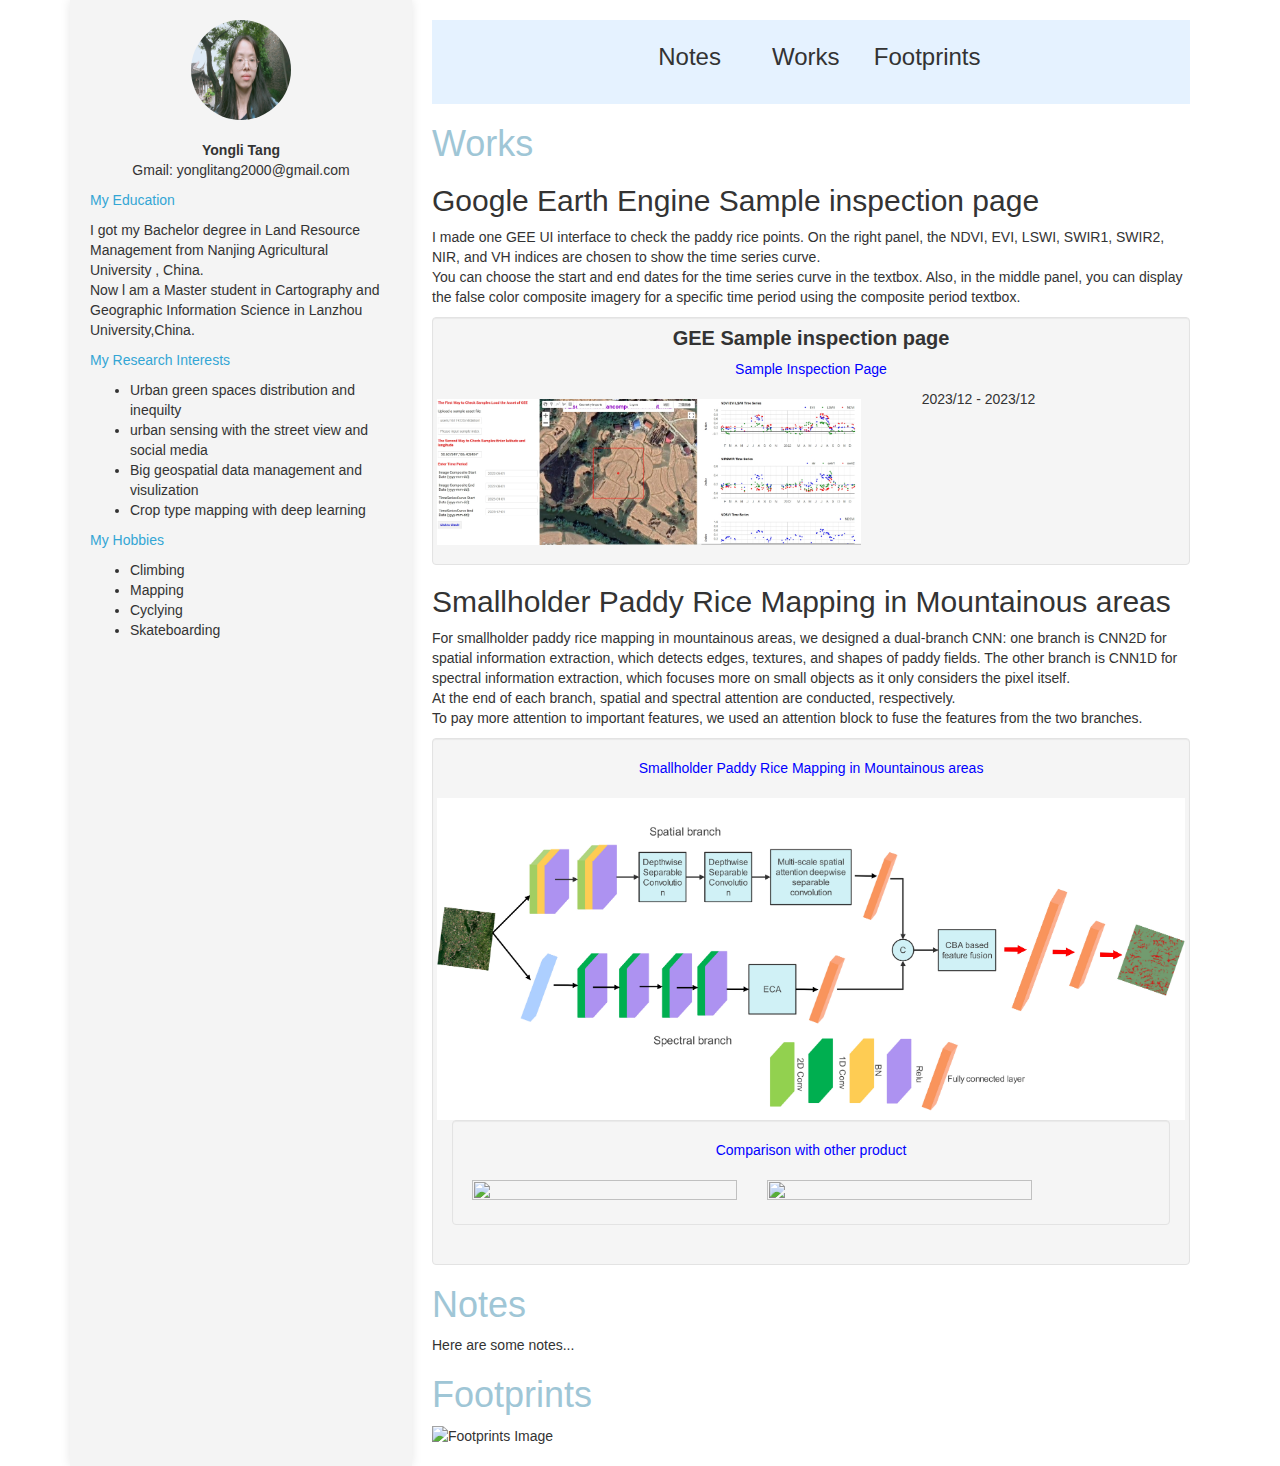
==== index.html @ 6a6a63fb "Update index.html" ====
<!DOCTYPE html>
<html lang="en">
<head>
    <meta charset="UTF-8">
    <meta name="viewport" content="width=device-width, initial-scale=1.0">
    <title>Personal Website</title>
    <!-- Bootstrap Core CSS -->
    <link href="<https://maxcdn.bootstrapcdn.com/bootstrap/4.0.0/css/bootstrap.min.css>" rel="stylesheet">

    <link href="css/styles.css" rel="stylesheet">
  
    <link rel="stylesheet" href="https://maxcdn.bootstrapcdn.com/bootstrap/3.4.1/css/bootstrap.min.css">
    <script src="https://kit.fontawesome.com/a076d05399.js" crossorigin="anonymous"></script>
    <script src="https://ajax.googleapis.com/ajax/libs/jquery/3.7.1/jquery.min.js"></script>
    <script src="https://maxcdn.bootstrapcdn.com/bootstrap/3.4.1/js/bootstrap.min.js"></script>
    
</head>
    
    <style>
        /* CSS styles here */
        .container {
            display: flex;
        }
        .sidebar {
            width: 30%;
            padding: 20px;
            box-shadow: 0 0 10px rgba(0,0,0,0.1);
            /* Removed 'align-items: left;' as it's not valid. Use 'align-items: flex-start;' instead if needed. */
        }
        .profile .vcard-details {
            list-style-type: none; /* Remove list styles */
            padding: 0; /* Remove padding */
        }
        .profile .vcard-details li {
            margin-bottom: 10px; /* Adjust margin between list items */
        }
        .profile .vcard-details li svg {
            vertical-align: middle; /* Align icons vertically */
            margin-right: 5px; /* Space between icon and text */
        }
        .profile .vcard-details li span {
            vertical-align: middle; /* Align text vertically */
        }
        .content {
            width: 70%;
            padding: 20px;
        }
        .content nav {
            width: 100%;
            background-color: #e5f2ff;
            padding: 20px;
            display: flex;
            justify-content: center;
        }
        .content nav ul {
            list-style-type: none;
            padding: 0;
            display: flex;
            justify-content: space-around;
            width: 50%;
        }
        .content nav ul li {
            flex: 1;
            margin: 0 10px;
            text-align: center;
        }
        .profile ul {
            list-style-type: none;
            padding: 0;
        }
        .profile ul li {
            margin-bottom: 10px;
        }
        .profile-picture {
            width: 100px;
            height: 100px;
            border-radius: 50%;
        }
    </style>
</head>
<body>

<div class="container">
    <div class="sidebar">
        <div class="profile">
            <div class="user-profile-mini-avatar d-flex align-items-center">
                <img src="img/me2022.jpg" alt="Profile Picture" class="profile-picture">
                <div class="ml-2">
                    <strong>Yongli Tang</strong>
                </div>
            </div>
            <ul class="list-unstyled mb-0 ml-0">
                <!-- <li>
                    <svg class="octicon octicon-organization" viewBox="0 0 16 16" version="1.1" width="16" height="16" aria-hidden="true">
                        <path d="M1.75 16A1.75 1.75 0 0 1 0 14.25V1.75C0 .784.784 0 1.75 0h8.5C11.216 0 12 .784 12 1.75v12.5c0 .085-.006.168-.018.25h2.268a.25.25 0 0 0 .25-.25V8.285a.25.25 0 0 0-.111-.208l-1.055-.703a.749.749 0 1 1 .832-1.248l1.055.703c.487.325.779.871.779 1.456v5.965A1.75 1.75 0 0 1 14.25 16h-3.5a.766.766 0 0 1-.197-.026c-.099.017-.2.026-.303.026h-3a.75.75 0 0 1-.75-.75V14h-1v1.25a.75.75 0 0 1-.75.75Zm-.25-1.75c0 .138.112.25.25.25H4v-1.25a.75.75 0 0 1 .75-.75h2.5a.75.75 0 0 1 .75.75v1.25h2.25a.25.25 0 0 0 .25-.25V1.75a.25.25 0 0 0-.25-.25h-8.5a.25.25 0 0 0-.25.25ZM3.75 6h.5a.75.75 0 0 1 0 1.5h-.5a.75.75 0 0 1 0-1.5ZM3 3.75A.75.75 0 0 1 3.75 3h.5a.75.75 0 0 1 0 1.5h-.5A.75.75 0 0 1 3 3.75Zzm4 3A.75.75 0 0 1 7.75 6h.5a.75.75 0 0 1 0 1.5h-.5A.75.75 0 0 1 7 6.75ZM7.75 3h.5a.75.75 0 0 1 0 1.5h-.5a.75.75 0 0 1 0-1.5ZM3 9.75A.75.75 0 0 1 3.75 9h.5a.75.75 0 0 1 0 1.5h-.5A.75.75 0 0 1 3 9.75ZM7.75 9h.5a.75.75 0 0 1 0 1.5h-.5a.75.75 0 0 1 0-1.5Z"></path>
                    </svg>
                    <span>Bachelor-Nanjing Agricultural University (2019-2023)</span>
                </li> -->
                <!-- <li>
                    <svg class="octicon octicon-organization" viewBox="0 0 16 16" version="1.1" width="16" height="16" aria-hidden="true">
                        <path d="M1.75 16A1.75 1.75 0 0 1 0 14.25V1.75C0 .784.784 0 1.75 0h8.5C11.216 0 12 .784 12 1.75v12.5c0 .085-.006.168-.018.25h2.268a.25.25 0 0 0 .25-.25V8.285a.25.25 0 0 0-.111-.208l-1.055-.703a.749.749 0 1 1 .832-1.248l1.055.703c.487.325.779.871.779 1.456v5.965A1.75 1.75 0 0 1 14.25 16h-3.5a.766.766 0 0 1-.197-.026c-.099.017-.2.026-.303.026h-3a.75.75 0 0 1-.75-.75V14h-1v1.25a.75.75 0 0 1-.75.75Zm-.25-1.75c0 .138.112.25.25.25H4v-1.25a.75.75 0 0 1 .75-.75h2.5a.75.75 0 0 1 .75.75v1.25h2.25a.25.25 0 0 0 .25-.25V1.75a.25.25 0 0 0-.25-.25h-8.5a.25.25 0 0 0-.25.25ZM3.75 6h.5a.75.75 0 0 1 0 1.5h-.5a.75.75 0 0 1 0-1.5ZM3 3.75A.75.75 0 0 1 3.75 3h.5a.75.75 0 0 1 0 1.5h-.5
                        <svg class="octicon octicon-organization" viewBox="0 0 16 16" version="1.1" width="16" height="16" aria-hidden="true">
                            <path d="M1.75 16A1.75 1.75 0 0 1 0 14.25V1.75C0 .784.784 0 1.75 0h8.5C11.216 0 12 .784 12 1.75v12.5c0 .085-.006.168-.018.25h2.268a.25.25 0 0 0 .25-.25V8.285a.25.25 0 0 0-.111-.208l-1.055-.703a.749.749 0 1 1 .832-1.248l1.055.703c.487.325.779.871.779 1.456v5.965A1.75 1.75 0 0 1 14.25 16h-3.5a.766.766 0 0 1-.197-.026c-.099.017-.2.026-.303.026h-3a.75.75 0 0 1-.75-.75V14h-1v1.25a.75.75 0 0 1-.75.75Zm-.25-1.75c0 .138.112.25.25.25H4v-1.25a.75.75 0 0 1 .75-.75h2.5a.75.75 0 0 1 .75.75v1.25h2.25a.25.25 0 0 0 .25-.25V1.75a.25.25 0 0 0-.25-.25h-8.5a.25.25 0 0 0-.25.25ZM3.75 6h.5a.75.75 0 0 1 0 1.5h-.5a.75.75 0 0 1 0-1.5ZM3 3.75A.75.75 0 0 1 3.75 3h.5a.75.75 0 0 1 0 1.5h-.5A.75.75 0 0 1 3 3.75Zzm4 3A.75.75 0 0 1 7.75 6h.5a.75.75 0 0 1 0 1.5h-.5A.75.75 0 0 1 7 6.75ZM7.75 3h.5a.75.75 0 0 1 0 1.5h-.5a.75.75 0 0 1 0-1.5ZM3 9.75A.75.75 0 0 1 3.75 9h.5a.75.75 0 0 1 0 1.5h-.5A.75.75 0 0 1 3 9.75ZM7.75 9h.5a.75.75 0 0 1 0 1.5h-.5a.75.75 0 0 1 0-1.5Z"></path>
                        </svg>
                        <span>Master-Lanzhou University (2023- )</span>
                    </li> -->
                    <li>Gmail: yonglitang2000@gmail.com</li>
                    
                </ul>
            </div>
            <p style="color: rgb(51, 166, 212);"> My Education</p>
            <p>I got my Bachelor degree in Land Resource Management from Nanjing Agricultural University , China. 
                <br>Now l am a Master student in Cartography and Geographic Information Science in Lanzhou University,China.   </p>
                <p style="color: rgb(51, 166, 212);">My Research Interests</p>
                <ul>
                    <li> Urban green spaces distribution and inequilty</li>
                    <li> urban sensing with the street view and social media</li>
                    <li> Big geospatial data management and visulization</li>
                    <li> Crop type mapping with deep learning</li>
                </ul>
            <p style="color: rgb(51, 166, 212);">My Hobbies</p>
            <ul>
                <li> Climbing </li>
                <li> Mapping</li>
                <li> Cyclying </li>
                <li> Skateboarding</li> 
            </ul>
        </div>

        <i class="fa-thin fa-envelope"></i>
        
        <div class="content">
            <nav>
                <ul>
                    <li><a href="#notes" style="font-size: 24px">Notes</a></li>
                    <li><a href="#work" style="font-size: 24px">Works</a></li>
                    <li><a href="#footprints" style="font-size: 24px">Footprints</a></li>
                </ul>
            </nav>
            <div id="work">
                <!-- Work 相关内容 -->
                <h1  style="color: rgb(159, 198, 214);">Works</h1>
         
           </p>  
               
                <h2>Google Earth Engine Sample inspection page</h2>
                <p> I made one GEE UI interface to check the paddy rice points. On the right panel, the NDVI, EVI, LSWI, SWIR1, SWIR2, NIR, and VH indices are chosen to show the time series curve.
                    <br>
                    You can choose the start and end dates for the time series curve in the textbox. 
                    Also, in the middle panel, you can display the false color composite imagery for a specific time period using the composite period textbox.</p>
        
                <div class="col-md-12 well">
                  
                    <h3 style="text-align: center; margin-top: -10px;font-size: 20px;"><b>GEE Sample inspection page</b></h3>
                    <!-- <div class="row"> -->
                        <div class="row">
                            <!-- <h4><b>A One month GIS &amp; Cartography Course project</b></h4> -->
                          
                            <p style="text-align:center"><a href="img/geechecksamples.png" previewlistener="true" style="color: blue;">Sample Inspection Page</a></p>
                            
                     <!-- 具体的图片摆放位置 -->
                    <div class="row">
                        <div class="col-md-7">
                            <img style="width:100%; height:100%;margin-top:10px" src="img/geechecksamples.png">
                        </div>
                        <div class="col-md-3">
                            <p style="text-align: right; margin-right: 20px">2023/12 - 2023/12</p>
                            <p></p>
                            
                        </div>
                    </div>
                    
                </div>
            </div>
            <div>
                
                <h2>Smallholder Paddy Rice Mapping in Mountainous areas</h2>
               <p>For smallholder paddy rice mapping in mountainous areas, we designed a dual-branch CNN: one branch is CNN2D for spatial information extraction, which detects edges, textures, and shapes of paddy fields. The other branch is CNN1D for spectral information extraction, which focuses more on small objects as it only considers the pixel itself.<br>
At the         end of each branch, spatial and spectral attention are conducted, respectively.<br>
To pay         more attention to important features, we used an attention block to fuse the features from the two branches.</p>
                <div class="col-md-12 well">
                    <h3 style="text-align: center; margin-top: -10px"><b></b></h3> 
                    <p style="text-align:center;"><a href="https://github.com/tangyongli/DLRicemap/tree/main" previewlistener="true" style="color: blue;">Smallholder Paddy Rice Mapping in Mountainous areas</a></p>
                     <!-- 具体的图片摆放位置 -->
                    <div class="row">
                        <img style="width:100%; height:100%;margin-top:10px" src="img/Ricemodel.png">
                    </div>
                    <div class="col-md-12 well">
                        <div class="row">
                            <p style="text-align:center;"><a href="https://doi.org/10.5194/essd-15-3203-2023" previewlistener="true" style="color: blue;" >Comparison with other product</a></p>
                        <div class="col-md-5">
                            <img style="width:100%; height:100%;margin-top:10px" src="img/comparsion1.png">
                        </div>
                        <div class="col-md-5">
                            <img style="width:100%; height:100%;margin-top:10px" src="img/comparsion2.png">
                        </div>

                       
                     
                        </div>
                    </div>
            </div>
            </div>

            <div id="notes">
                <!-- Notes 相关内容 -->
                <h1 style="color: rgb(159, 198, 214);">Notes</h1>
                <p>Here are some notes...</p>
            </div>
            <div id="footprints">
                <!-- Footprints 相关内容 -->
                <h1 style="color: rgb(159, 198, 214);">Footprints</h1>
                
                <img src="https://www.esri.com/content/dam/esrisites/en-us/about/what-is-gis/assets/image-switcher-maps/identify-problems-what-is-gis-image-switcher.jpg" height="200px" width="300px" alt="Footprints Image">

            </div>


        
            
        </div>
        
        </div>
        
        <script src="Js/script.js"></script>
        </body>
        </html>
---- css/styles.css ----
/* styles.css */
.container {
    display: flex;
    justify-content: space-between;
}

.sidebar {
    width: 30%;
    padding: 20px;
    background-color: #f4f4f4;
}

.profile {
    text-align: center;
}

.profile-picture {
    width: 150px;
    height: 150px;
    border-radius: 50%;
    margin-bottom: 20px;
}

.content {
    width: 65%;
    padding: 20px;
}

header {
    margin-top: 0px; /* 添加一个顶部间距来分隔个人资料和内容部分 */
}

nav ul {
    list-style-type: none;
    padding: 0;
}

nav ul li {
    display: inline;
    margin-right: 20px;
}

nav ul li a {
    text-decoration: none;
    color: #333;
}

nav ul li a:hover {
    color: #007bff;
}
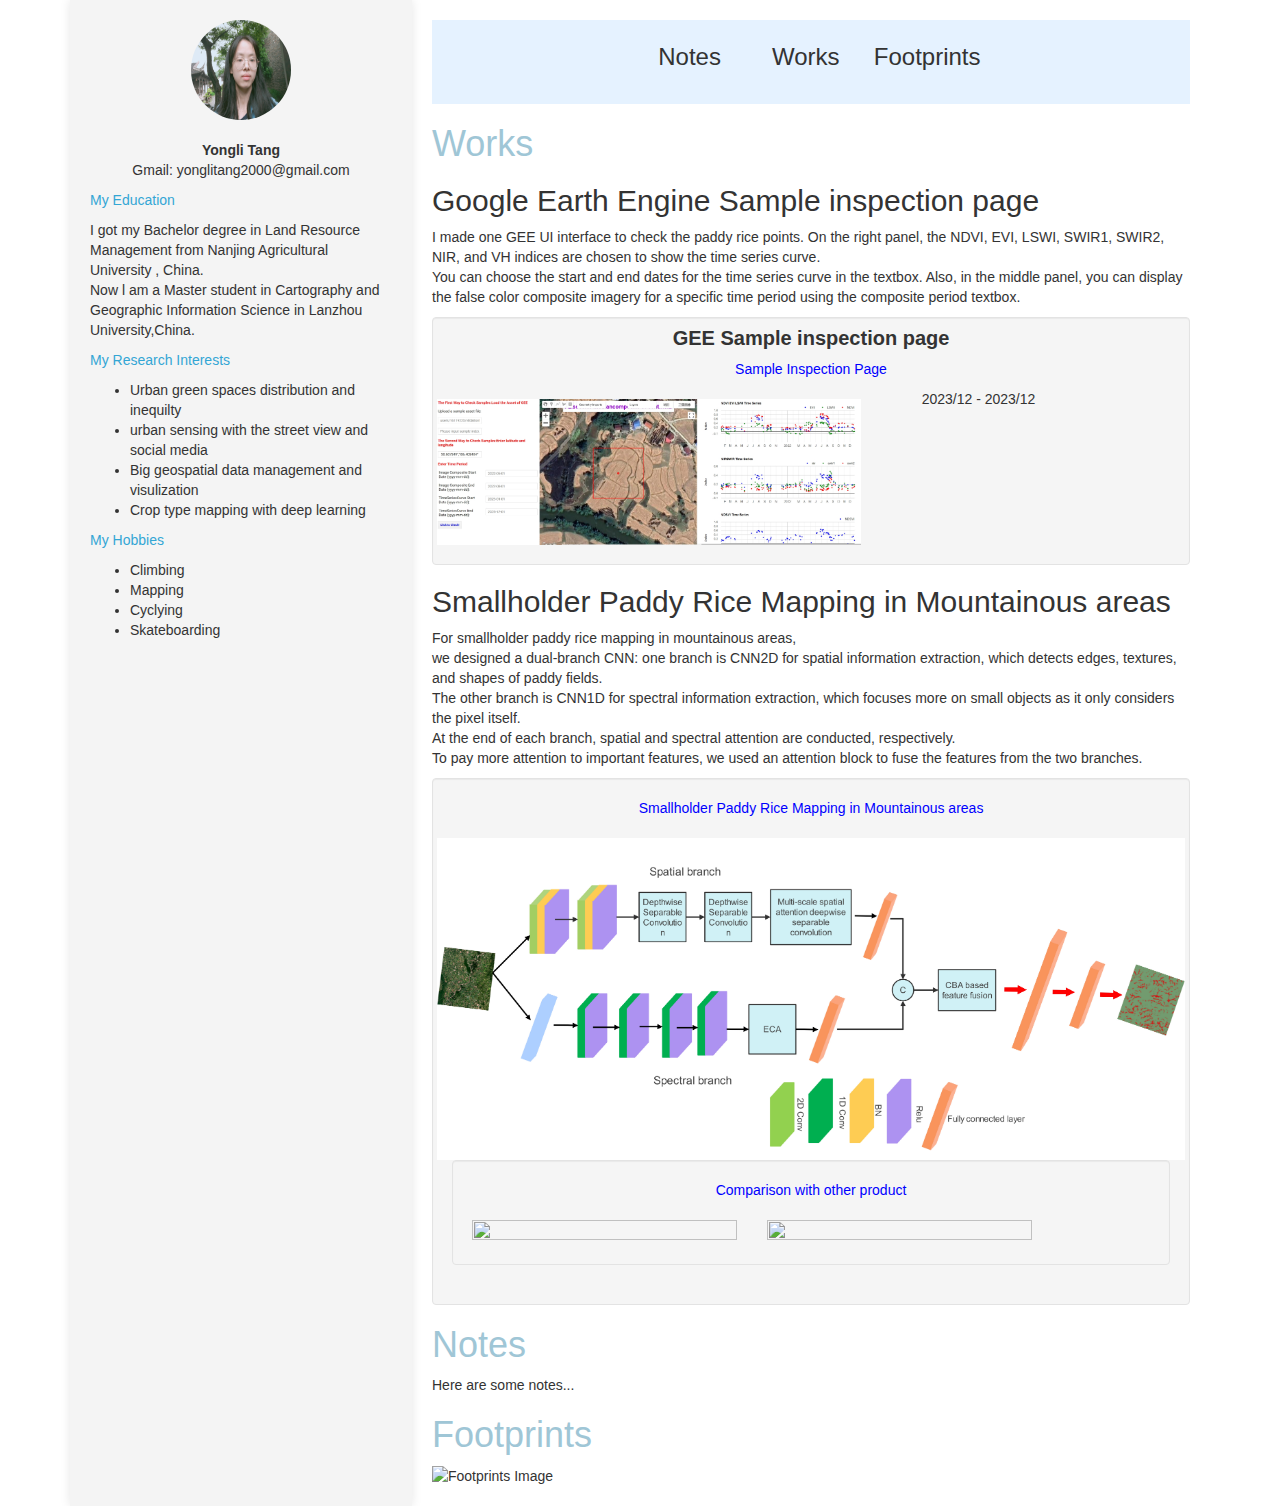
==== commit 5928dc2c: "Update index.html" ====
--- a/index.html
+++ b/index.html
@@ -175,9 +175,9 @@
             <div>
                 
                 <h2>Smallholder Paddy Rice Mapping in Mountainous areas</h2>
-               <p>For smallholder paddy rice mapping in mountainous areas, we designed a dual-branch CNN: one branch is CNN2D for spatial information extraction, which detects edges, textures, and shapes of paddy fields. The other branch is CNN1D for spectral information extraction, which focuses more on small objects as it only considers the pixel itself.<br>
-At the         end of each branch, spatial and spectral attention are conducted, respectively.<br>
-To pay         more attention to important features, we used an attention block to fuse the features from the two branches.</p>
+               <p>For smallholder paddy rice mapping in mountainous areas,<br> we designed a dual-branch CNN: one branch is CNN2D for spatial information extraction, which detects edges, textures, and shapes of paddy fields. <br>The other branch is CNN1D for spectral information extraction, which focuses more on small objects as it only considers the pixel itself.<br>
+                At the end of each branch, spatial and spectral attention are conducted, respectively.<br>
+                To pay more attention to important features, we used an attention block to fuse the features from the two branches.</p>
                 <div class="col-md-12 well">
                     <h3 style="text-align: center; margin-top: -10px"><b></b></h3> 
                     <p style="text-align:center;"><a href="https://github.com/tangyongli/DLRicemap/tree/main" previewlistener="true" style="color: blue;">Smallholder Paddy Rice Mapping in Mountainous areas</a></p>
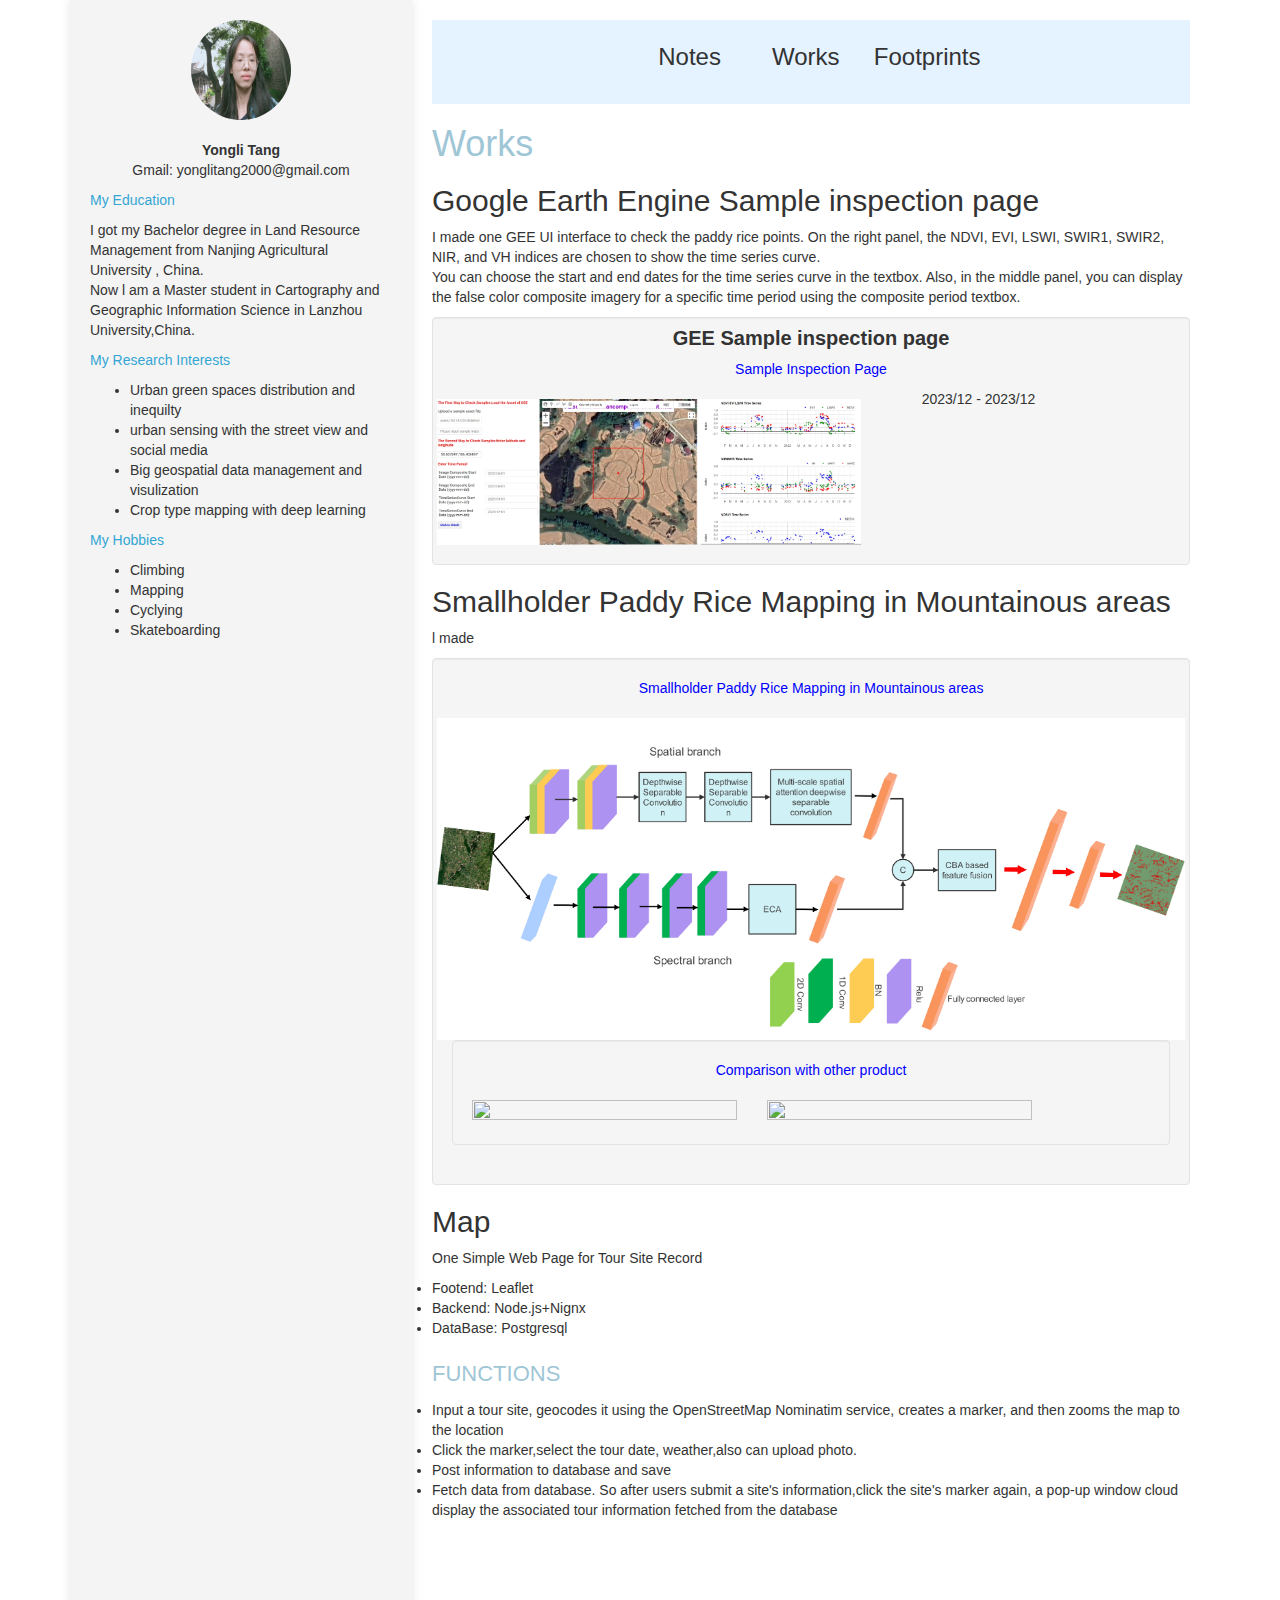
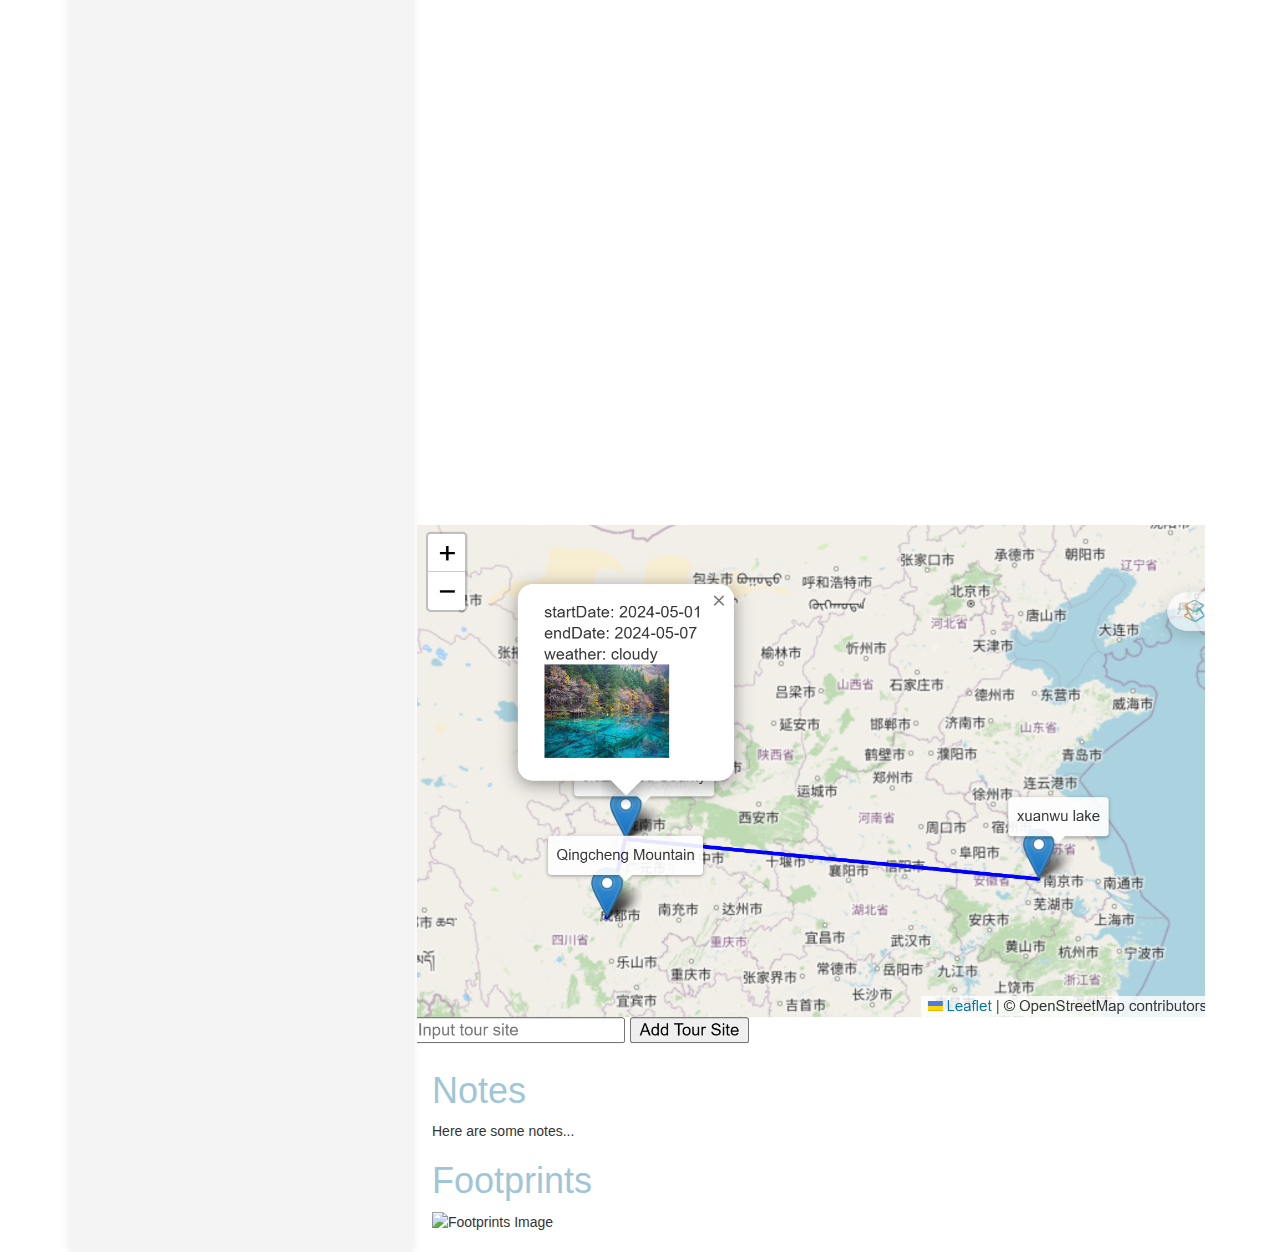
==== commit ba15ae9f: "u" ====
--- a/index.html
+++ b/index.html
@@ -175,9 +175,7 @@
             <div>
                 
                 <h2>Smallholder Paddy Rice Mapping in Mountainous areas</h2>
-               <p>For smallholder paddy rice mapping in mountainous areas,<br> we designed a dual-branch CNN: one branch is CNN2D for spatial information extraction, which detects edges, textures, and shapes of paddy fields. <br>The other branch is CNN1D for spectral information extraction, which focuses more on small objects as it only considers the pixel itself.<br>
-                At the end of each branch, spatial and spectral attention are conducted, respectively.<br>
-                To pay more attention to important features, we used an attention block to fuse the features from the two branches.</p>
+                <p>l made </p>  
                 <div class="col-md-12 well">
                     <h3 style="text-align: center; margin-top: -10px"><b></b></h3> 
                     <p style="text-align:center;"><a href="https://github.com/tangyongli/DLRicemap/tree/main" previewlistener="true" style="color: blue;">Smallholder Paddy Rice Mapping in Mountainous areas</a></p>
@@ -194,11 +192,35 @@
                         <div class="col-md-5">
                             <img style="width:100%; height:100%;margin-top:10px" src="img/comparsion2.png">
                         </div>
-
-                       
                      
                         </div>
                     </div>
+            
+                </div>
+
+
+            </div>
+            <div>
+                <h2>Map</h2>
+                <p>One Simple Web Page for Tour Site Record<br></p>
+                <ui>
+                    <li>Footend: Leaflet</li>
+                    <li>Backend: Node.js+Nignx</li>
+                    <li>DataBase: Postgresql</li>
+                </ui><br>
+                <p style="color: rgb(159, 198, 214);font-size:22px";>FUNCTIONS</p>
+                <li>Input a tour site, geocodes it using the OpenStreetMap Nominatim service,  creates a marker, and then zooms the map to the location</li>
+                <li>Click the marker,select the tour date, weather,also can upload photo.</li>
+                <li>Post information to database and save</li>
+                <li>Fetch data from database. So after users submit a site's information,click the site's marker again, a pop-up window cloud display the associated tour information fetched from the database</li>
+
+            <iframe src="https://map.9990116.xyz/tour" 
+                width="800" height="600" 
+                frameborder="0" 
+                allowfullscreen>
+            </iframe>
+            <div class="row">
+                <img style="width:100%; height:100%;margin-top:0px" src="img/mapinterface.png">
             </div>
             </div>
 
@@ -225,4 +247,4 @@
         <script src="Js/script.js"></script>
         </body>
         </html>
-        
+        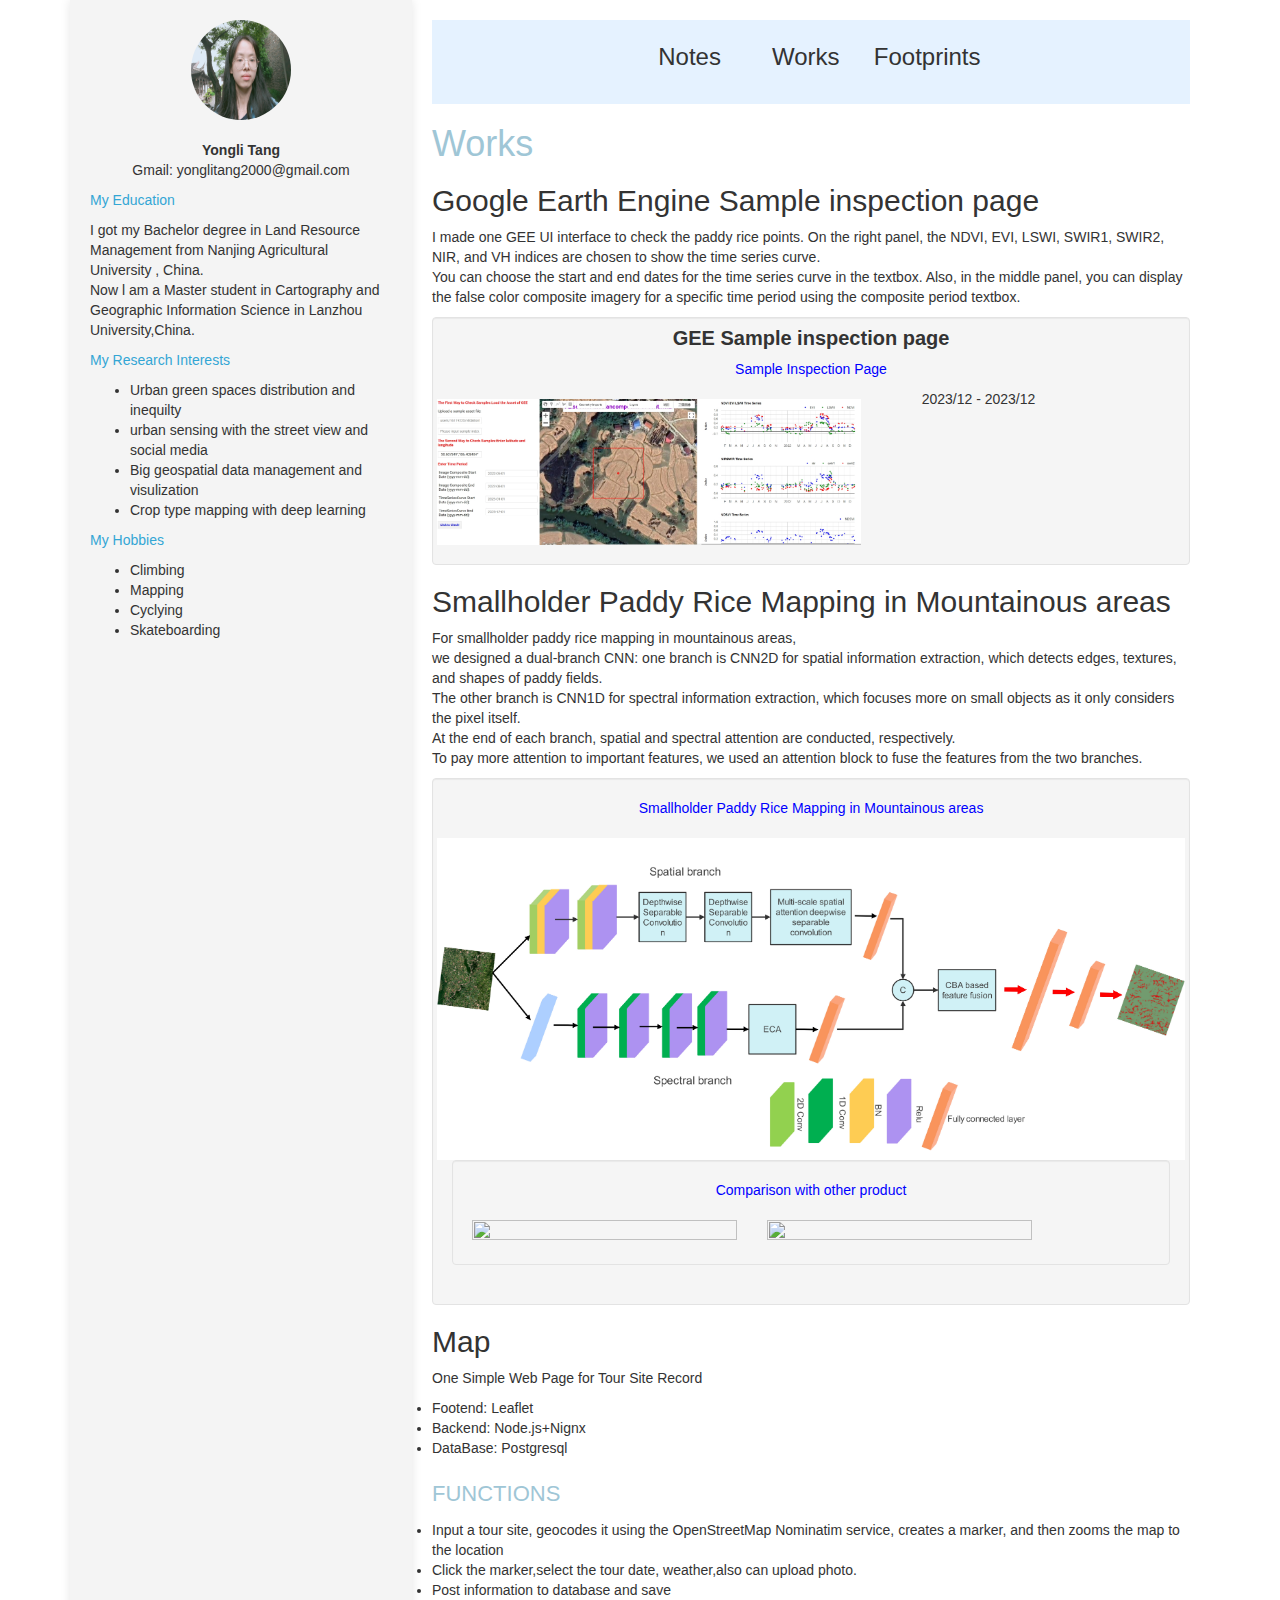
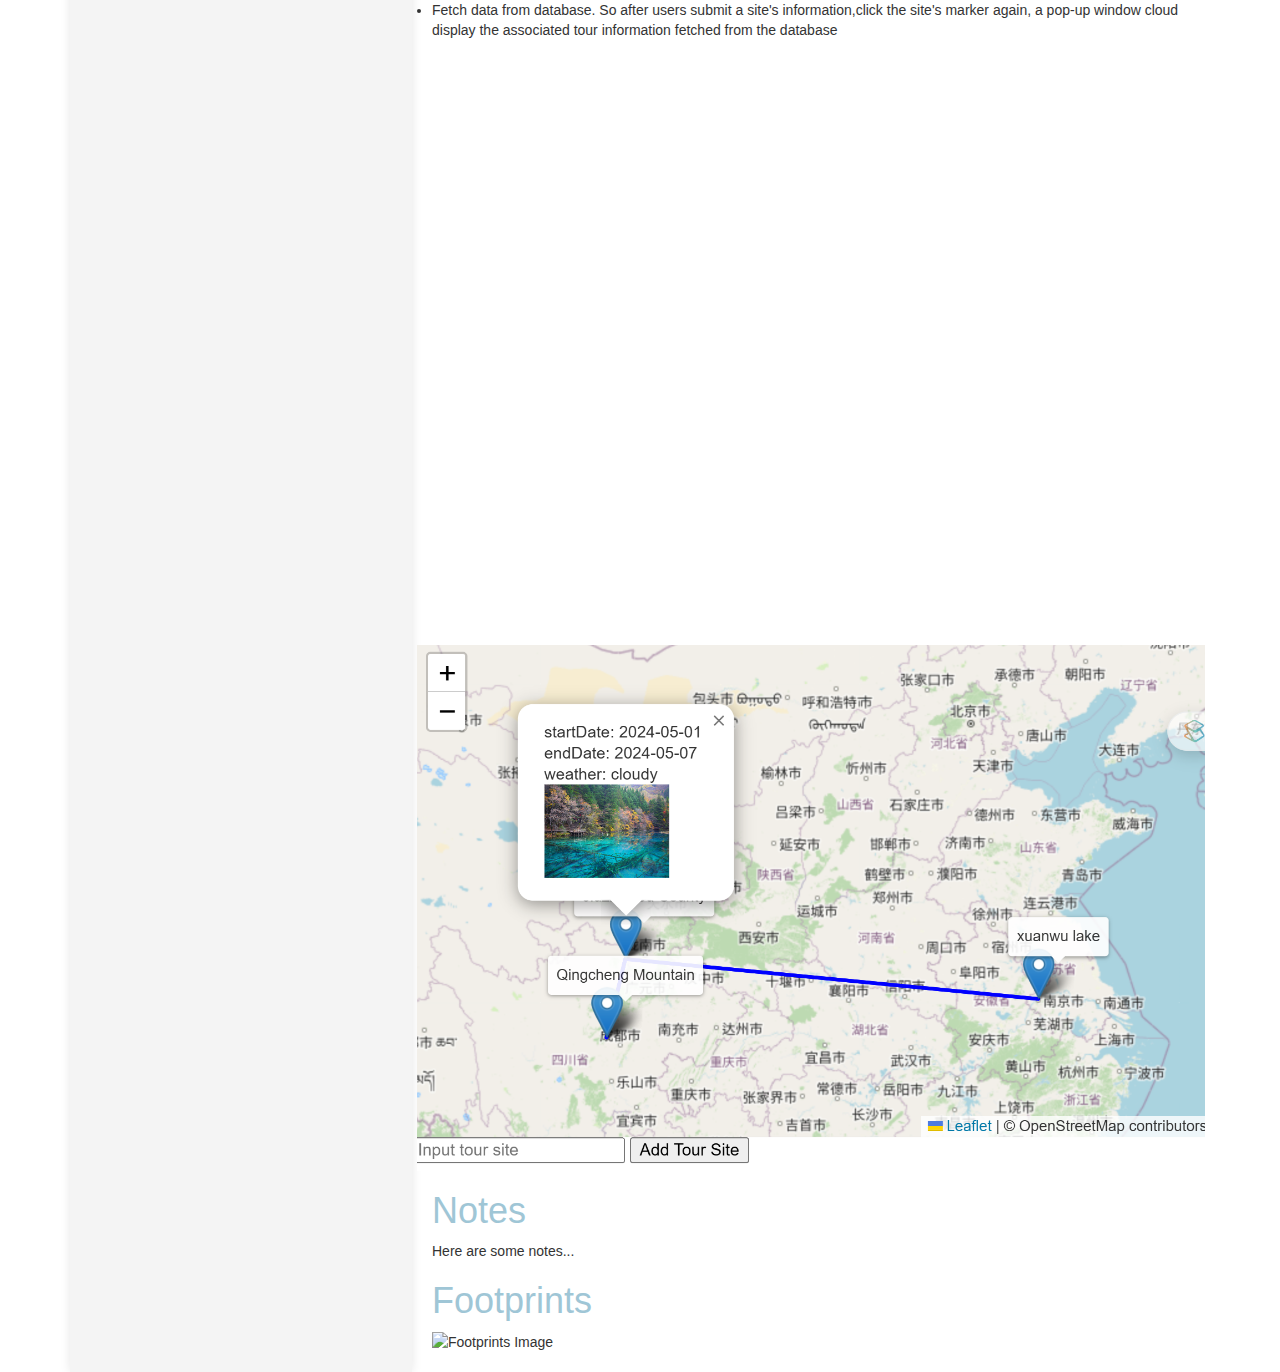
==== commit 37c41113: "Merge branch 'main' of https://github.com/tangyongli/tangyongli.github.io" ====
--- a/index.html
+++ b/index.html
@@ -175,7 +175,9 @@
             <div>
                 
                 <h2>Smallholder Paddy Rice Mapping in Mountainous areas</h2>
-                <p>l made </p>  
+               <p>For smallholder paddy rice mapping in mountainous areas,<br> we designed a dual-branch CNN: one branch is CNN2D for spatial information extraction, which detects edges, textures, and shapes of paddy fields. <br>The other branch is CNN1D for spectral information extraction, which focuses more on small objects as it only considers the pixel itself.<br>
+                At the end of each branch, spatial and spectral attention are conducted, respectively.<br>
+                To pay more attention to important features, we used an attention block to fuse the features from the two branches.</p>
                 <div class="col-md-12 well">
                     <h3 style="text-align: center; margin-top: -10px"><b></b></h3> 
                     <p style="text-align:center;"><a href="https://github.com/tangyongli/DLRicemap/tree/main" previewlistener="true" style="color: blue;">Smallholder Paddy Rice Mapping in Mountainous areas</a></p>
@@ -247,4 +249,4 @@
         <script src="Js/script.js"></script>
         </body>
         </html>
-        +        
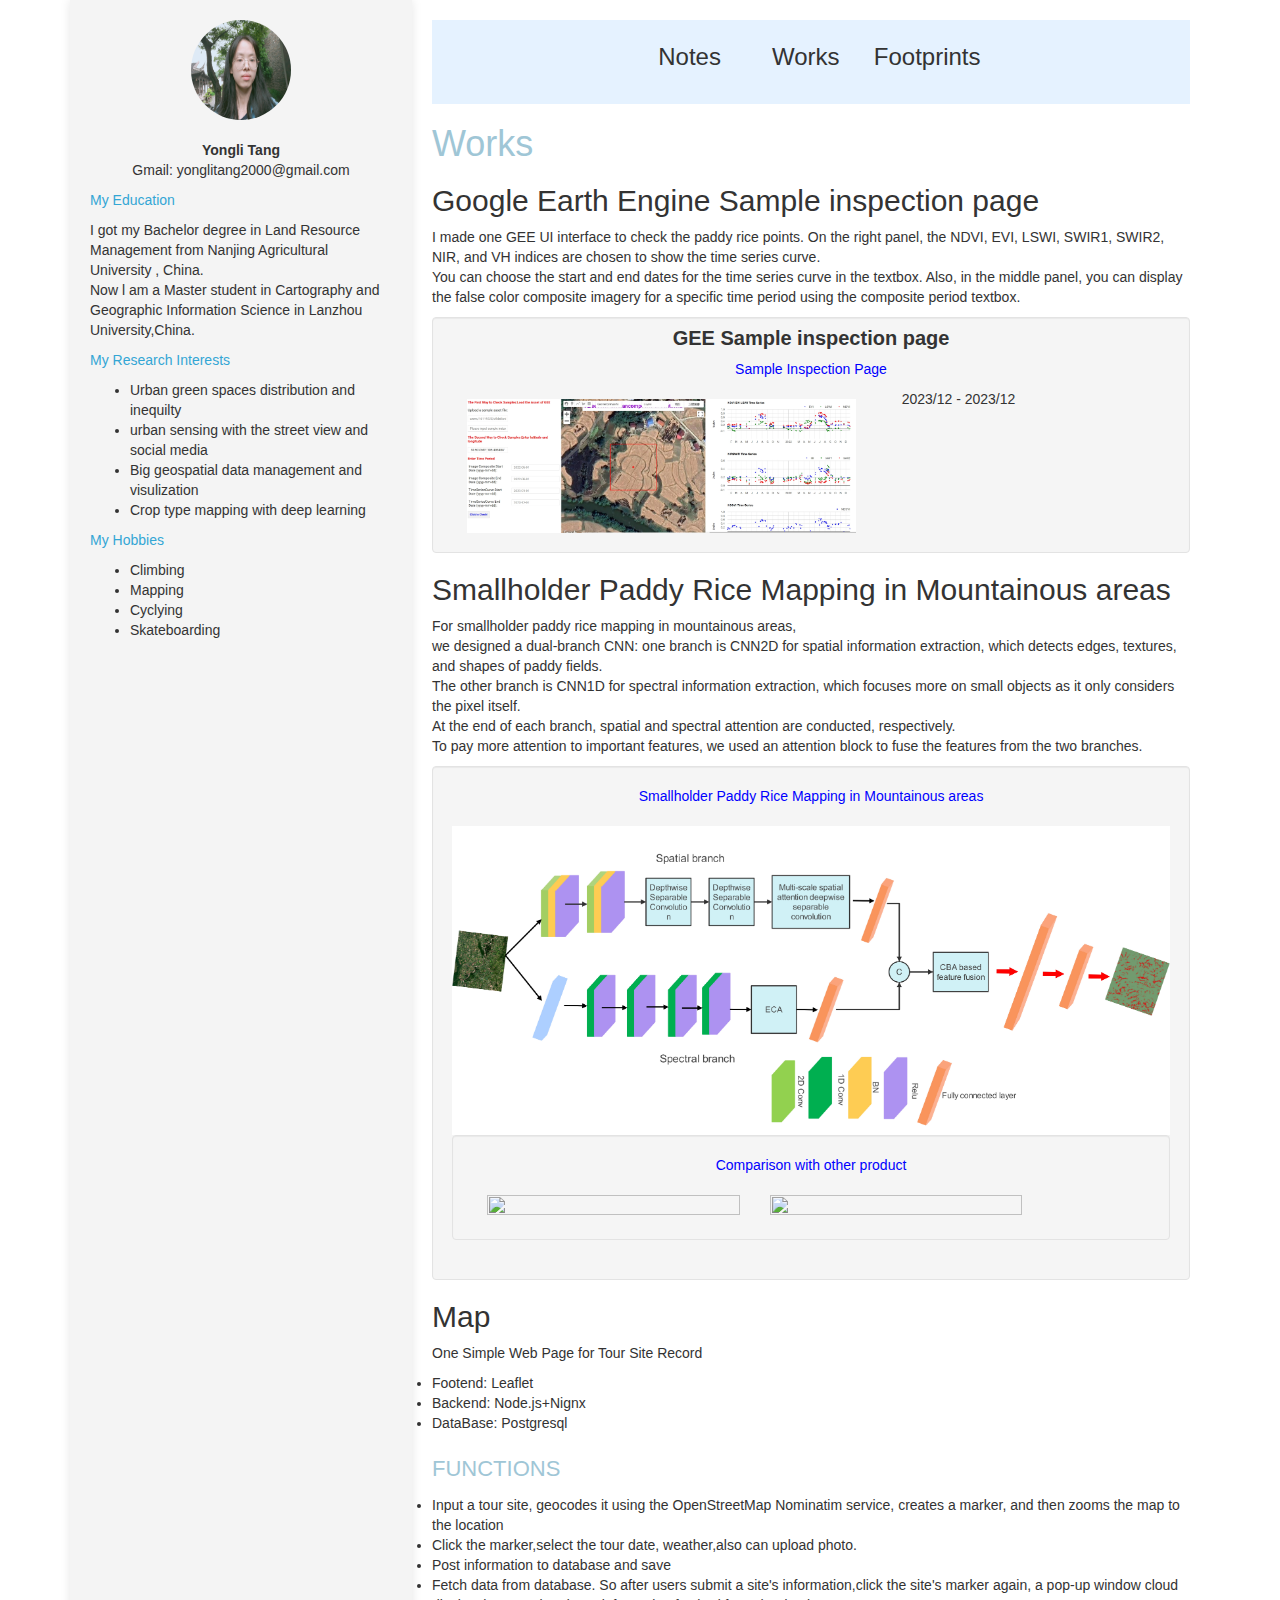
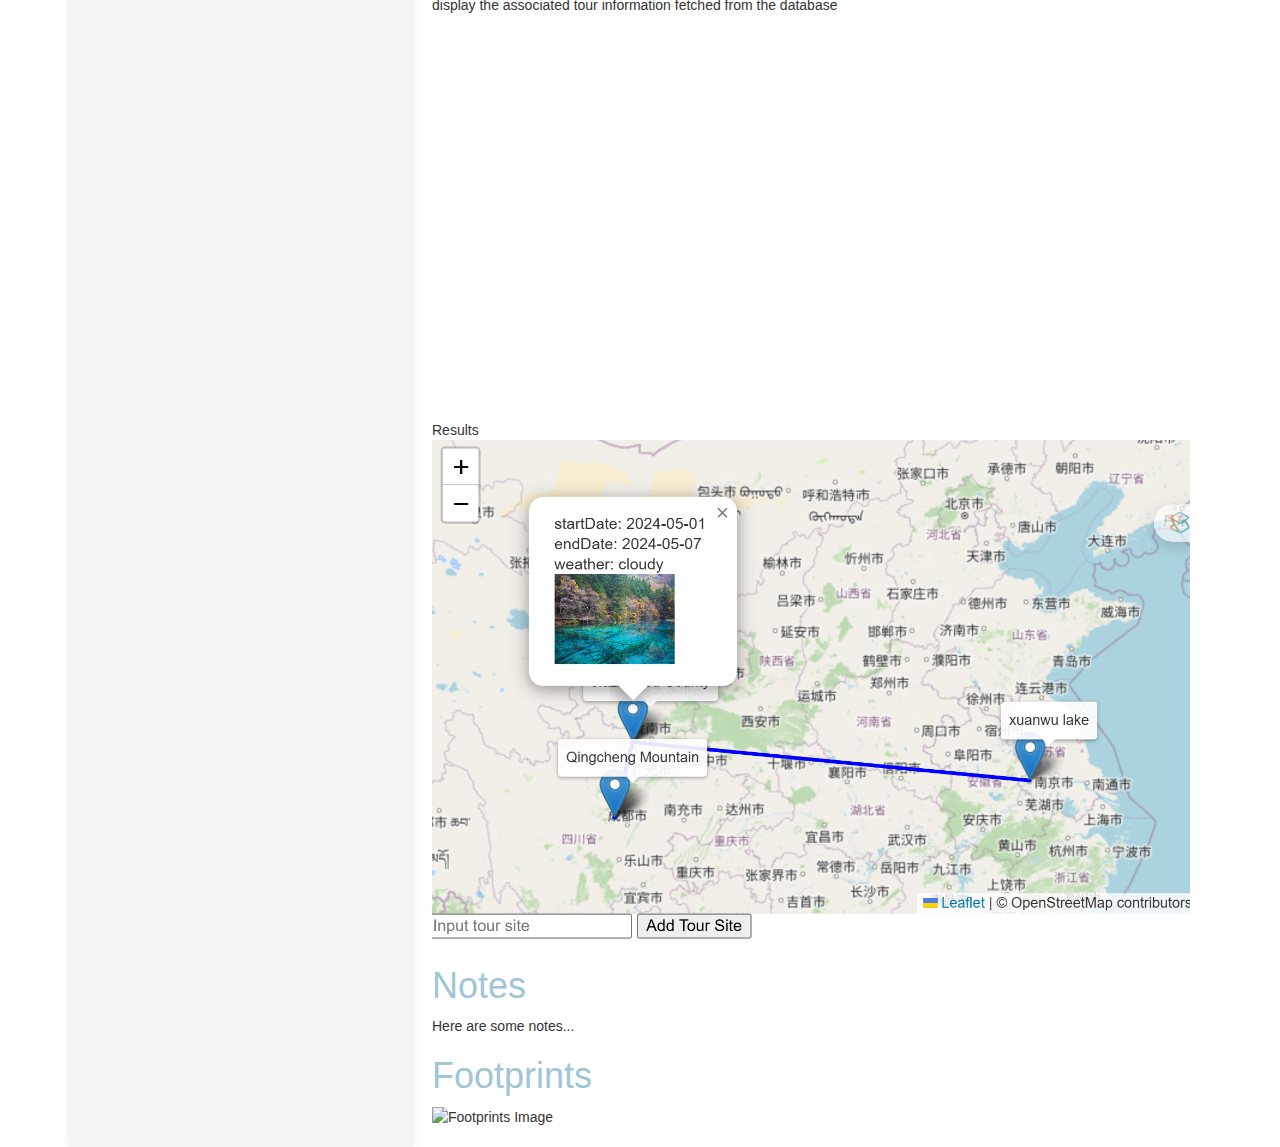
==== commit 0e7b2e10: "u" ====
--- a/index.html
+++ b/index.html
@@ -76,6 +76,9 @@
             height: 100px;
             border-radius: 50%;
         }
+        .iframe, .row {
+  margin: 0; 
+}
     </style>
 </head>
 <body>
@@ -217,12 +220,13 @@
                 <li>Fetch data from database. So after users submit a site's information,click the site's marker again, a pop-up window cloud display the associated tour information fetched from the database</li>
 
             <iframe src="https://map.9990116.xyz/tour" 
-                width="800" height="600" 
-                frameborder="0" 
+                width="100%" height="400" 
+                frameborder="0" style="padding-bottom: 10px;"
                 allowfullscreen>
             </iframe>
+            <p>Results</p>
             <div class="row">
-                <img style="width:100%; height:100%;margin-top:0px" src="img/mapinterface.png">
+                <img style="width:100%; height:400;margin-top:-10px" src="img/mapinterface.png">
             </div>
             </div>
 
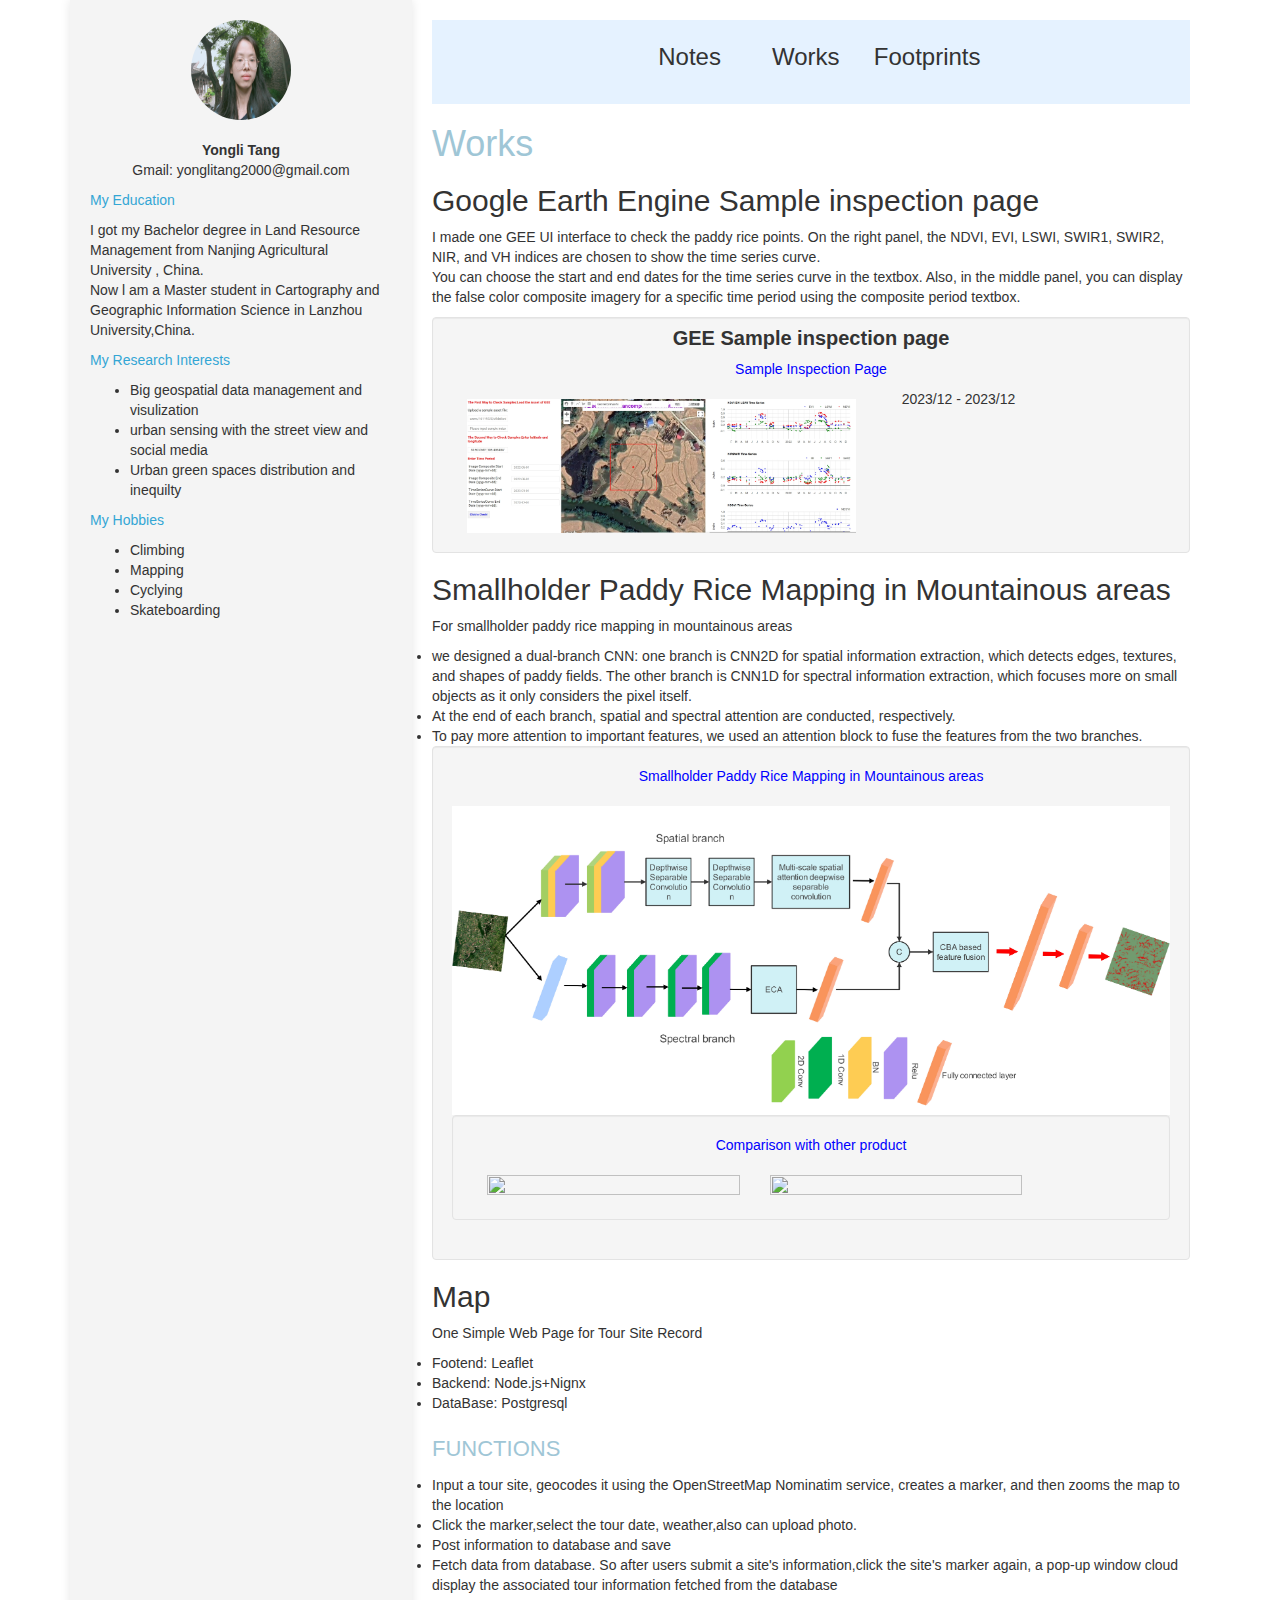
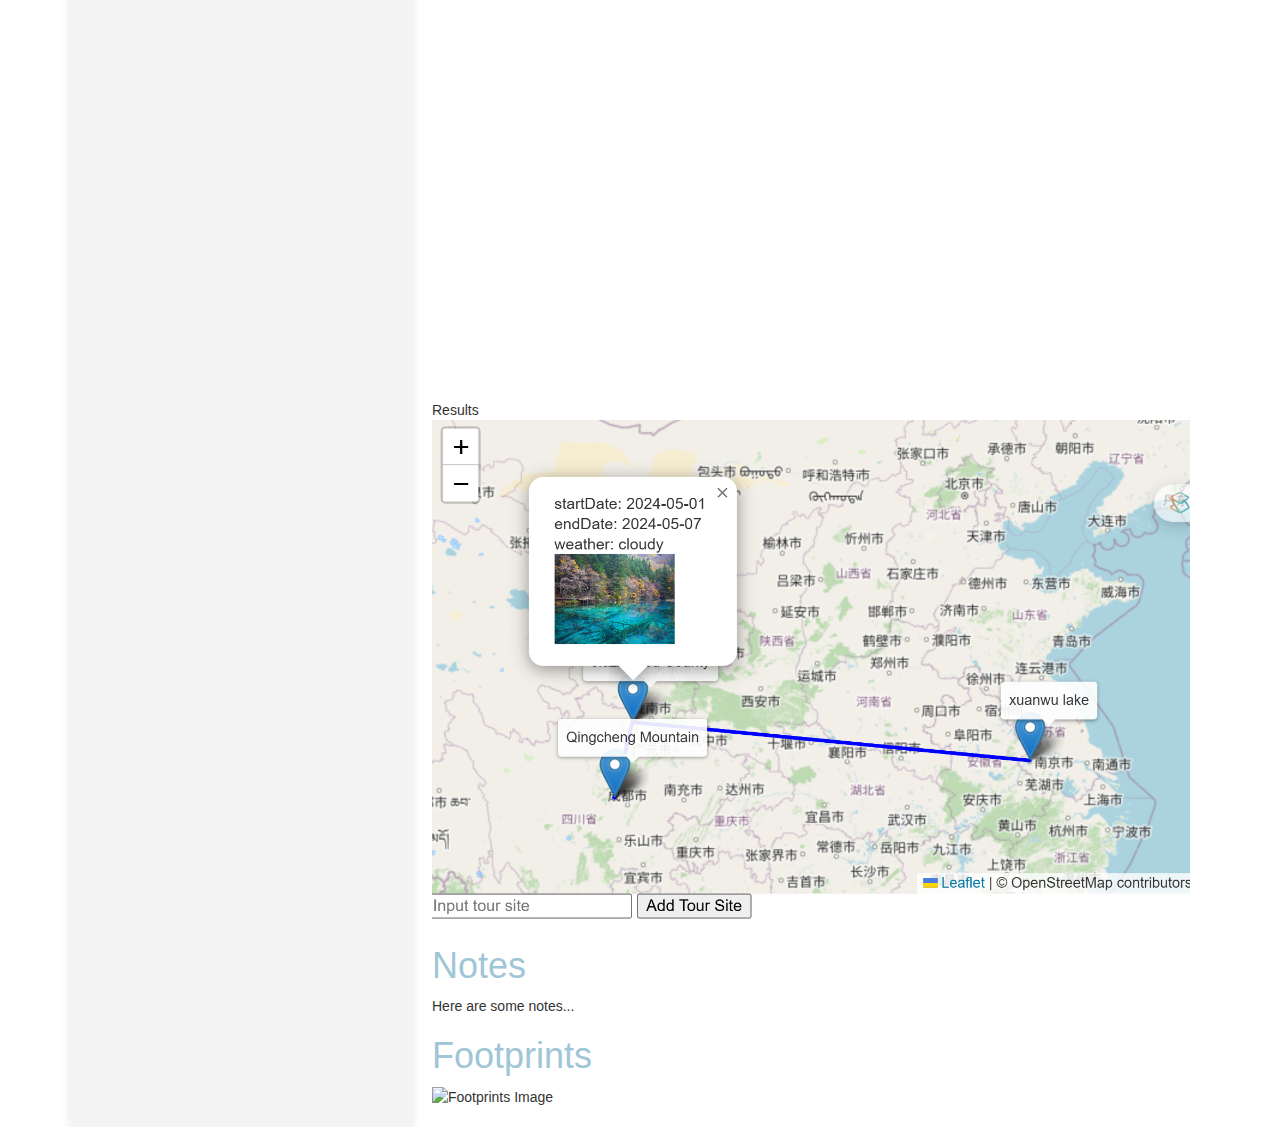
==== commit c1ba54b8: "up" ====
--- a/index.html
+++ b/index.html
@@ -116,10 +116,9 @@
                 <br>Now l am a Master student in Cartography and Geographic Information Science in Lanzhou University,China.   </p>
                 <p style="color: rgb(51, 166, 212);">My Research Interests</p>
                 <ul>
+                    <li> Big geospatial data management and visulization</li>
+                    <li> urban sensing with the street view and social media</li>
                     <li> Urban green spaces distribution and inequilty</li>
-                    <li> urban sensing with the street view and social media</li>
-                    <li> Big geospatial data management and visulization</li>
-                    <li> Crop type mapping with deep learning</li>
                 </ul>
             <p style="color: rgb(51, 166, 212);">My Hobbies</p>
             <ul>
@@ -178,9 +177,10 @@
             <div>
                 
                 <h2>Smallholder Paddy Rice Mapping in Mountainous areas</h2>
-               <p>For smallholder paddy rice mapping in mountainous areas,<br> we designed a dual-branch CNN: one branch is CNN2D for spatial information extraction, which detects edges, textures, and shapes of paddy fields. <br>The other branch is CNN1D for spectral information extraction, which focuses more on small objects as it only considers the pixel itself.<br>
-                At the end of each branch, spatial and spectral attention are conducted, respectively.<br>
-                To pay more attention to important features, we used an attention block to fuse the features from the two branches.</p>
+                <p>For smallholder paddy rice mapping in mountainous areas</p>
+               <li>we designed a dual-branch CNN: one branch is CNN2D for spatial information extraction, which detects edges, textures, and shapes of paddy fields. The other branch is CNN1D for spectral information extraction, which focuses more on small objects as it only considers the pixel itself.</li>
+                <li>At the end of each branch, spatial and spectral attention are conducted, respectively.</li>
+                <li>To pay more attention to important features, we used an attention block to fuse the features from the two branches.</li>
                 <div class="col-md-12 well">
                     <h3 style="text-align: center; margin-top: -10px"><b></b></h3> 
                     <p style="text-align:center;"><a href="https://github.com/tangyongli/DLRicemap/tree/main" previewlistener="true" style="color: blue;">Smallholder Paddy Rice Mapping in Mountainous areas</a></p>
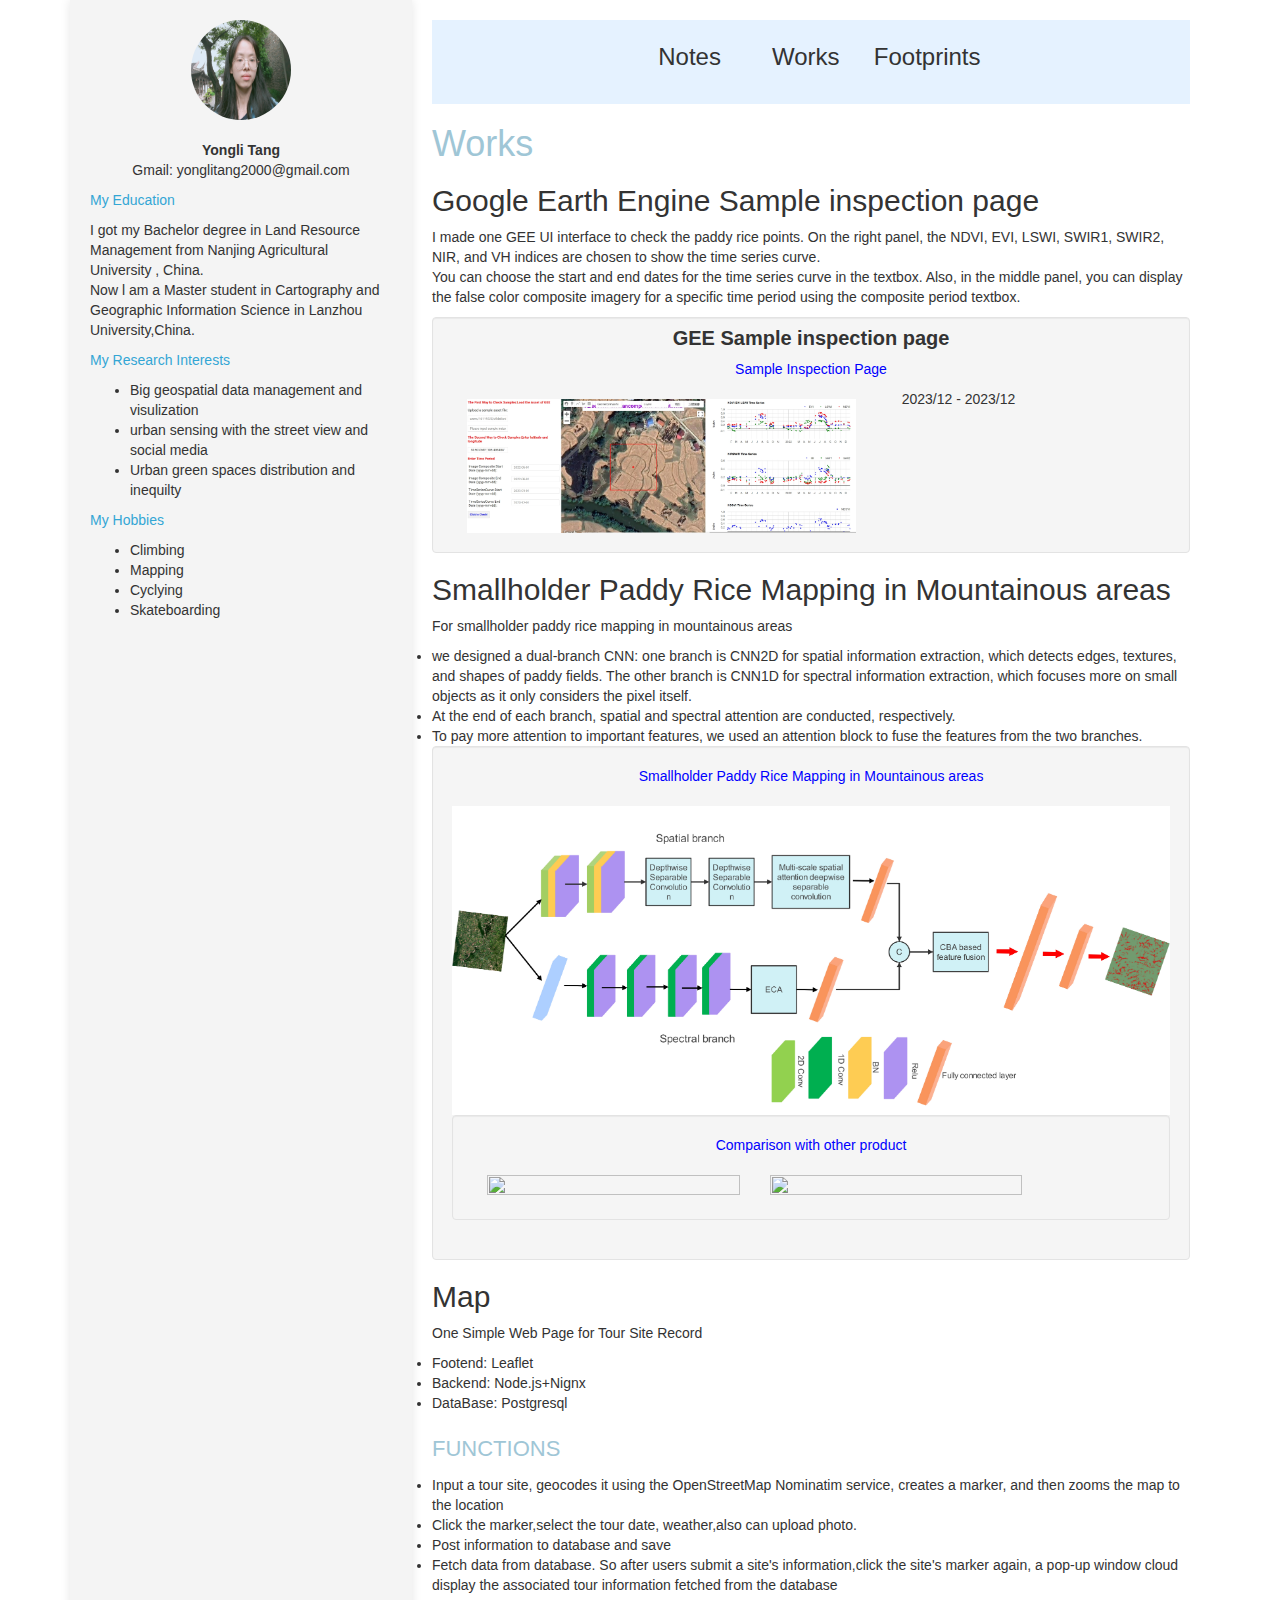
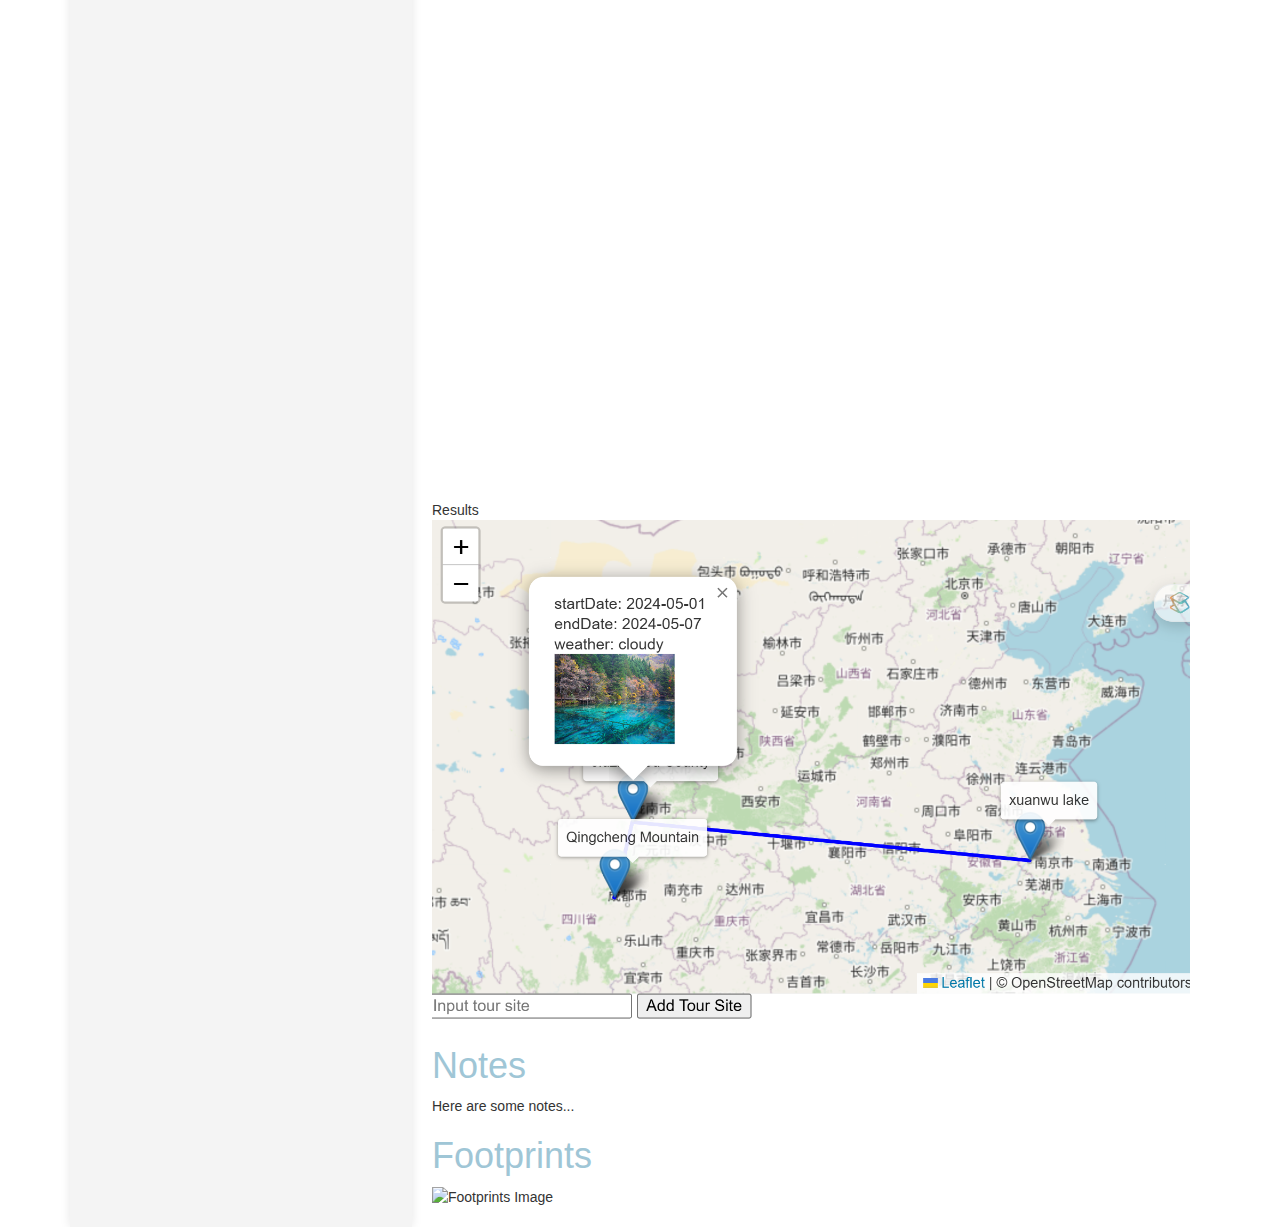
==== commit 7c1c951d: "update" ====
--- a/index.html
+++ b/index.html
@@ -220,7 +220,7 @@
                 <li>Fetch data from database. So after users submit a site's information,click the site's marker again, a pop-up window cloud display the associated tour information fetched from the database</li>
 
             <iframe src="https://map.9990116.xyz/tour" 
-                width="100%" height="400" 
+                width="100%" height="500" 
                 frameborder="0" style="padding-bottom: 10px;"
                 allowfullscreen>
             </iframe>
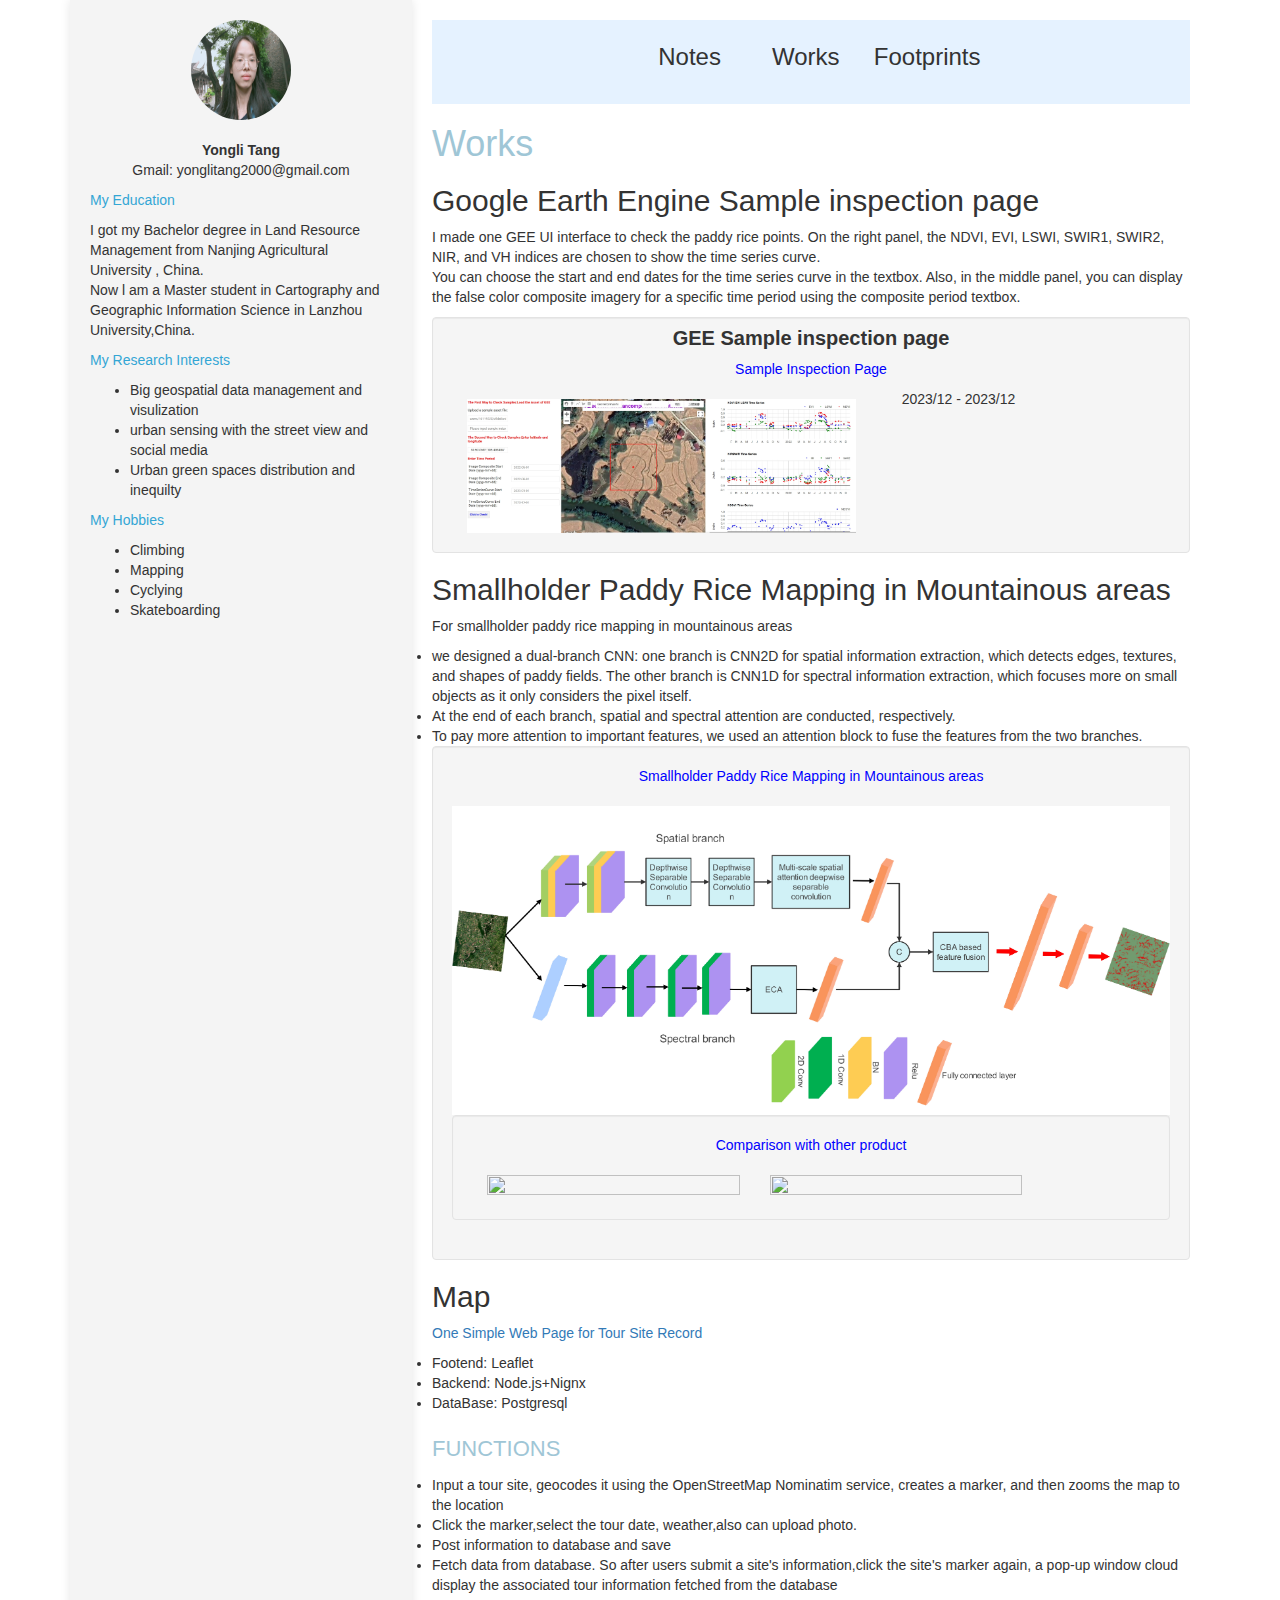
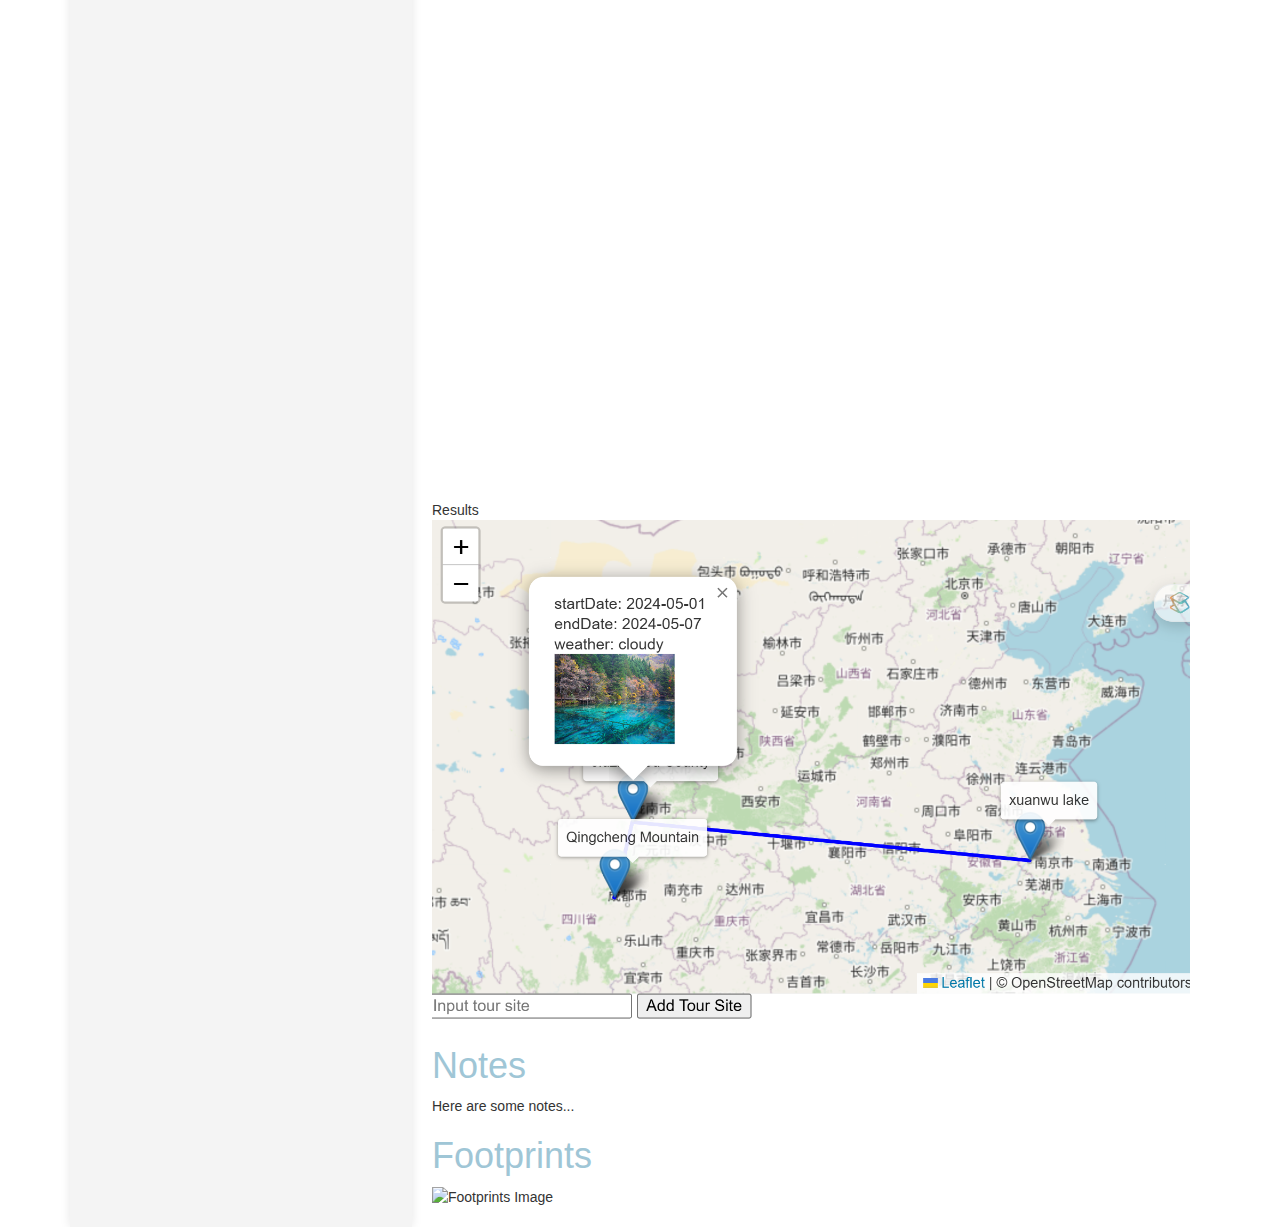
==== commit 64147dbb: "u" ====
--- a/index.html
+++ b/index.html
@@ -207,7 +207,7 @@
             </div>
             <div>
                 <h2>Map</h2>
-                <p>One Simple Web Page for Tour Site Record<br></p>
+                <p><a href=https://github.com/tangyongli/mapTour previewlistener="true" >One Simple Web Page for Tour Site Record</a></p>
                 <ui>
                     <li>Footend: Leaflet</li>
                     <li>Backend: Node.js+Nignx</li>
